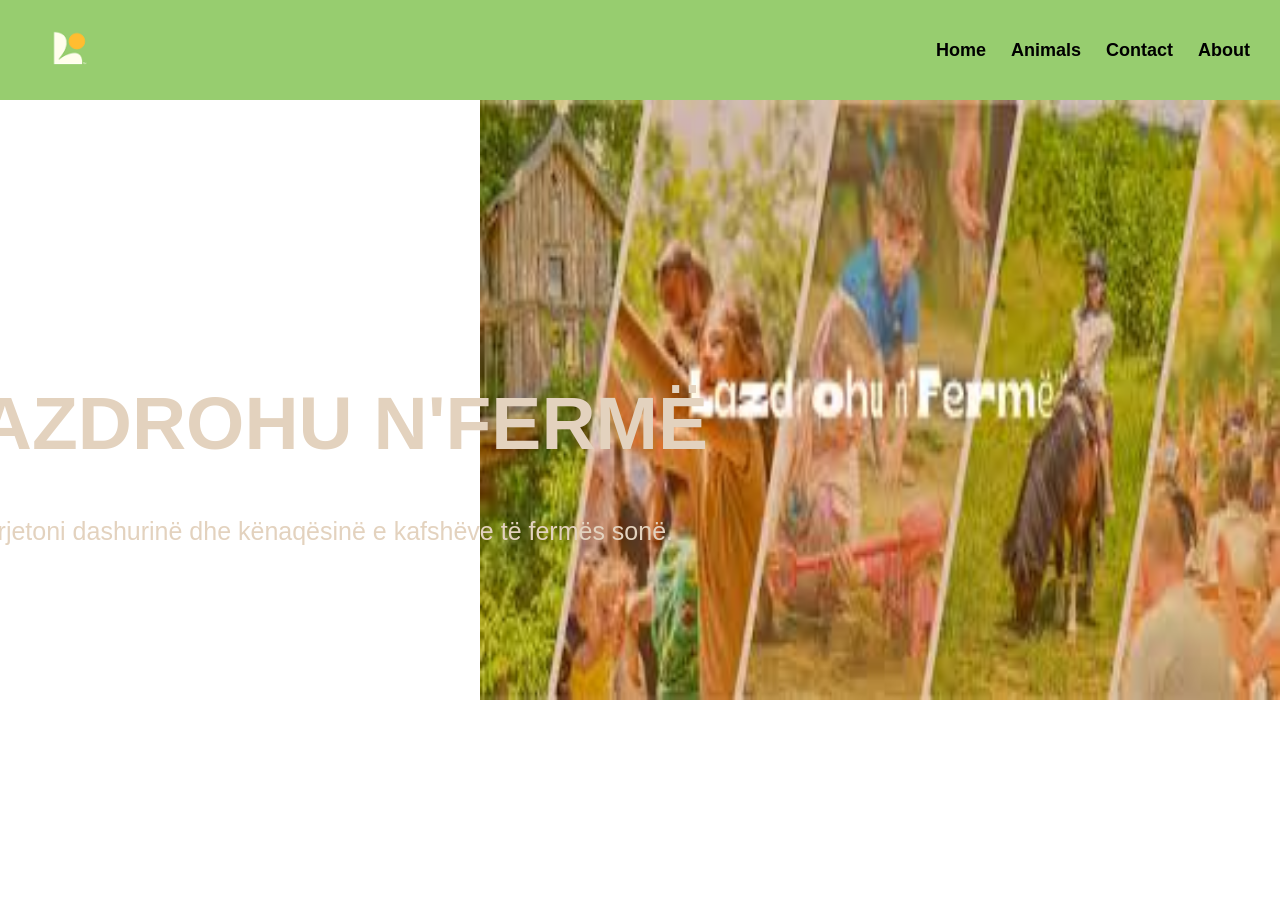
==== projekt grupor/index.html @ a617a82e "commit" ====
<!DOCTYPE html>
<html lang="en">
<head>
    <meta charset="UTF-8">
    <meta name="viewport" content="width=device-width, initial-scale=1.0">
    <title>Lazdrohu N'Fermë</title>

    <link rel="stylesheet" href="style.css">

    <link rel="stylesheet" href="https://cdnjs.cloudflare.com/ajax/libs/font-awesome/6.6.0/css/all.min.css">

</head>
<body>

<header>
    <nav>
        <img src="img/logo.png" class="logo">

        <div id="myLinks">
            <a href="home.html">Home</a>
            <a href="animals.html">Animals</a>
            <a href="contact.html">Contact</a>
            <a href="about.html">About</a>
        </div>

        <button class="icon" onclick="openMenu()">
            <i class="fa-solid fa-bars"></i>
        </button>
    </nav>
</header>

<img src="img/image.jpg" id="img">

<div class="first">
    <h1 class="bigger">LAZDROHU N'FERMË</h1>
    <p class="big">Përjetoni dashurinë dhe kënaqësinë e kafshëve të fermës sonë.</p>
</div>

<script src="main.js"></script>
</body>
</html>
---- projekt grupor/style.css ----
body{
    margin:0;
    font-family:Arial, Helvetica, sans-serif;
}

header{
    background: #97CD6F;
}

nav{
    display:flex;
    justify-content:space-between;
    align-items:center;
    padding:10px 30px;
}

.logo{
    width:80px;
    height:80px;
}

#myLinks{
    display:flex;
    gap:25px;
}

#myLinks a{
    text-decoration:none;
    color:black;
    font-size:18px;
    font-weight:bold;
    transition:.3s;
}

#myLinks a:hover{
    color:#7b5a35;
    background-color: #FFFEEC;
}

.icon{
    display:none;
    border:none;
    background:none;
    font-size:28px;
    cursor:pointer;
}

@media (max-width:768px){

    nav{
        flex-wrap: wrap;
    }

    .icon{
        display: block;
    }

    #myLinks{
        display: none;
        width: 100%;
        flex-direction: column;
        margin-top: 15px;
    }

    #myLinks a{
        padding: 10px 0;
    }
}

.first{
    color:#e3d2be;
    position:absolute;
    left:25%;
    top:50%;
    transform:translate(-50%,-50%);
    text-align:center;
}

.bigger{
    font-size:75px;
}

.big{
    font-size:25px;
}

#img{
    width:800px;
    height:600px;
    float:right;
}

.contact-html{
    width: 500px;
    margin: auto;
    padding: 20px;
}

.header-section{
    display: flex;
    justify-content: space-between;
    margin-bottom: 20px;
}

.home-link{
    text-decoration: none;
    color: white;
    background-color: #97CD6F;
    padding: 8px 12px;
}

.contact{
    border: 2px solid #97CD6F;
    padding: 50px;
}

input, textarea{
    width: 100%;
    margin-top: 5px;
    margin-bottom: 10px;
    padding: 8px;
}

button{
    background-color: #97CD6F;
    color: white;
    border: none;
    padding: 10px 20px;
    cursor: pointer;
}

button:hover{
    background-color: #7CB85C;
}

.contact a{
    color: #97CD6F;
    text-decoration: none;
}

.about-page{
    width: 90%;
    max-width: 1200px;
    margin: auto;
    padding: 30px;
}

.header-section{
    display: flex;
    align-items: center;
    margin-bottom: 30px;
}

.header-section h1{
    flex: 1;
    text-align: center;
    color: #97CD6F;
    font-size: 45px;
    margin: 0;
}

.home-link{
    background-color: #97CD6F;
    color: white;
    padding: 10px 18px;
    border-radius: 8px;
    font-weight: bold;
}

.home-link:hover{
    background-color: #7CB85C;
}

.about-image{
    width: 100%;
    height: 450px;
    object-fit: cover;
    border-radius: 12px;
    border: 4px solid #97CD6F;
    margin-bottom: 30px;
}

.about-page h2{
    color: #FFBD31;
}

.about-page p{
    color: #333;
    font-size: 18px;
}

.cards{
    display: flex;
    justify-content: space-between;
    gap: 20px;
    margin: 30px 0;
}

.card{
    background-color: #FFFEEC;
    border: 2px solid #97CD6F;
    border-radius: 10px;
    padding: 20px;
    width: 30%;
    text-align: center;
}

.card h3{
    color: #97CD6F;
}

.gallery{
    display: flex;
    justify-content: center;
    gap: 20px;
    margin-top: 20px;
}

.gallery img{
    width: 300px;
    height: 200px;
    object-fit: cover;
    border-radius: 10px;
    border: 3px solid #FFBD31;
}
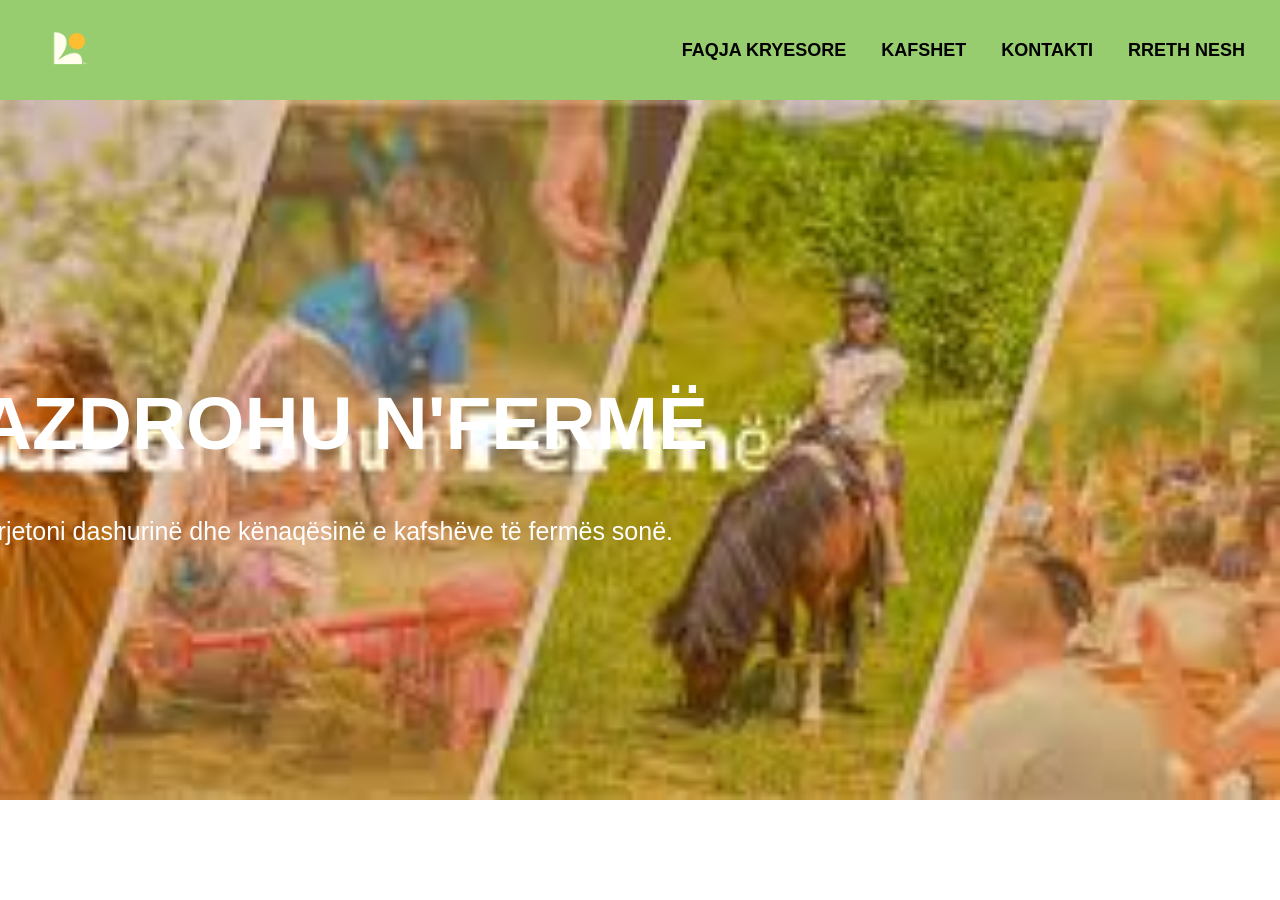
==== commit ad30b8db: "commit" ====
--- a/projekt grupor/index.html
+++ b/projekt grupor/index.html
@@ -17,15 +17,11 @@
         <img src="img/logo.png" class="logo">
 
         <div id="myLinks">
-            <a href="home.html">Home</a>
-            <a href="animals.html">Animals</a>
-            <a href="contact.html">Contact</a>
-            <a href="about.html">About</a>
+            <a href="home.html">FAQJA KRYESORE</a>
+            <a href="animals.html">KAFSHET</a>
+            <a href="contact.html">KONTAKTI</a>
+            <a href="about.html">RRETH NESH</a>
         </div>
-
-        <button class="icon" onclick="openMenu()">
-            <i class="fa-solid fa-bars"></i>
-        </button>
     </nav>
 </header>
 
@@ -36,6 +32,8 @@
     <p class="big">Përjetoni dashurinë dhe kënaqësinë e kafshëve të fermës sonë.</p>
 </div>
 
+
+
 <script src="main.js"></script>
 </body>
 </html>
--- a/projekt grupor/style.css
+++ b/projekt grupor/style.css
@@ -1,6 +1,6 @@
 body{
-    margin:0;
-    font-family:Arial, Helvetica, sans-serif;
+    margin: 0;
+    font-family: Arial, Helvetica, sans-serif;
 }
 
 header{
@@ -8,41 +8,34 @@
 }
 
 nav{
-    display:flex;
-    justify-content:space-between;
-    align-items:center;
-    padding:10px 30px;
+    display: flex;
+    justify-content: space-between;
+    align-items: center;
+    padding: 10px 30px;
 }
 
 .logo{
-    width:80px;
-    height:80px;
+    width: 80px;
+    height: 80px;
 }
 
 #myLinks{
-    display:flex;
-    gap:25px;
+    display: flex;
+    gap: 25px;
 }
 
 #myLinks a{
-    text-decoration:none;
-    color:black;
-    font-size:18px;
-    font-weight:bold;
-    transition:.3s;
+    text-decoration: none;
+    color: black;
+    font-size: 18px;
+    font-weight: bold;
+    transition: .3s;
+    border-radius: 7.5px;
+    padding: 5px;
 }
 
 #myLinks a:hover{
-    color:#7b5a35;
-    background-color: #FFFEEC;
-}
-
-.icon{
-    display:none;
-    border:none;
-    background:none;
-    font-size:28px;
-    cursor:pointer;
+    background-color: white;
 }
 
 @media (max-width:768px){
@@ -68,30 +61,30 @@
 }
 
 .first{
-    color:#e3d2be;
-    position:absolute;
-    left:25%;
-    top:50%;
-    transform:translate(-50%,-50%);
-    text-align:center;
+    color:white;
+    position: absolute;
+    left: 25%;
+    top: 50%;
+    transform: translate(-50%,-50%);
+    text-align: center;
 }
 
 .bigger{
-    font-size:75px;
+    font-size: 75px;
 }
 
 .big{
-    font-size:25px;
+    font-size: 25px;
 }
 
 #img{
-    width:800px;
-    height:600px;
-    float:right;
+    width: 1800px;
+    height: 700px;
+    float: right;
 }
 
 .contact-html{
-    width: 500px;
+    width: 700px;
     margin: auto;
     padding: 20px;
 }
@@ -111,7 +104,7 @@
 
 .contact{
     border: 2px solid #97CD6F;
-    padding: 50px;
+    padding: 75px;
 }
 
 input, textarea{
@@ -217,10 +210,27 @@
 }
 
 .gallery img{
-    width: 300px;
-    height: 200px;
+    width: 400px;
+    height: 300px;
     object-fit: cover;
     border-radius: 10px;
     border: 3px solid #FFBD31;
 }
 
+.activity {
+    display: flex;
+    align-items: center;
+    gap: 12px;
+    padding: 12px;
+    margin: 8px 0;
+    background: #f5f8ed;
+    border-radius: 10px;
+    color: #3d5f2b;
+    font-size: 17px;
+    transition: .3s;
+}
+
+.activity:hover {
+    background: #dcecc8;
+    transform: translateX(5px);
+}
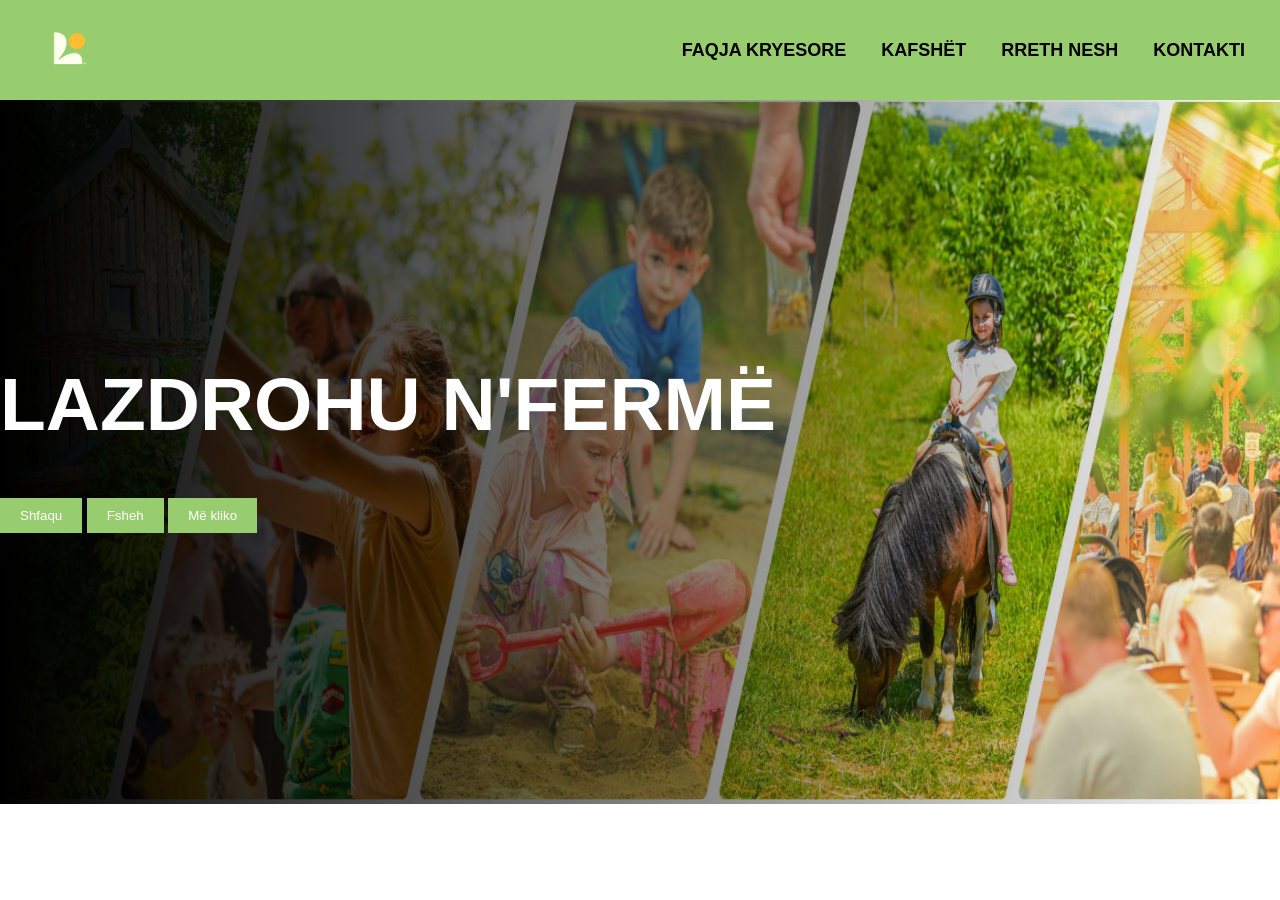
==== commit 1d676886: "commit" ====
--- a/projekt grupor/index.html
+++ b/projekt grupor/index.html
@@ -1,39 +1,32 @@
-<!DOCTYPE html>
-<html lang="en">
-<head>
-    <meta charset="UTF-8">
-    <meta name="viewport" content="width=device-width, initial-scale=1.0">
-    <title>Lazdrohu N'Fermë</title>
-
-    <link rel="stylesheet" href="style.css">
-
-    <link rel="stylesheet" href="https://cdnjs.cloudflare.com/ajax/libs/font-awesome/6.6.0/css/all.min.css">
-
+<!DOCTYPE html> <html lang="en">
+<head> <meta charset="UTF-8"> 
+<meta name="viewport" content="width=device-width, initial-scale=1.0"> 
+<title>Lazdrohu N'Fermë</title> 
+<link rel="stylesheet" href="style.css"> 
+<link rel="stylesheet" href="https://cdnjs.cloudflare.com/ajax/libs/font-awesome/6.6.0/css/all.min.css">
 </head>
 <body>
-
 <header>
     <nav>
-        <img src="img/logo.png" class="logo">
-
-        <div id="myLinks">
-            <a href="home.html">FAQJA KRYESORE</a>
-            <a href="animals.html">KAFSHET</a>
-            <a href="contact.html">KONTAKTI</a>
-            <a href="about.html">RRETH NESH</a>
+        <img src="img/logo.png" class="logo"> 
+            <div id="myLinks"> <a href="home.html">FAQJA KRYESORE</a> 
+                <a href="animals.html">KAFSHËT</a> 
+                <a href="about.html">RRETH NESH</a> 
+                <a href="contact.html">KONTAKTI</a> 
+            </div> 
+    </nav> 
+</header> 
+    <div class="thelooks"> 
+        <img src="img/image.jpg" id="img"> 
+        <div class="overlay"></div> 
+        <div class="first"> 
+            <h1 class="bigger" id="title">LAZDROHU N'FERMË</h1> 
+            <p id="text" class="big">Përjetoni dashurinë dhe kënaqësinë e kafshëve të fermës sonë.</p>
+                <button onclick="showText()">Shfaqu</button>
+                <button onclick="hideText()">Fsheh</button>
+                <button onclick="hello()" >Më kliko</button>
         </div>
-    </nav>
-</header>
-
-<img src="img/image.jpg" id="img">
-
-<div class="first">
-    <h1 class="bigger">LAZDROHU N'FERMË</h1>
-    <p class="big">Përjetoni dashurinë dhe kënaqësinë e kafshëve të fermës sonë.</p>
-</div>
-
-
-
-<script src="main.js"></script>
-</body>
+    </div> 
+    <script src="main.js"></script> 
+</body> 
 </html>
--- a/projekt grupor/style.css
+++ b/projekt grupor/style.css
@@ -60,13 +60,34 @@
     }
 }
 
+.thelooks{
+    position: relative;
+}
+
+#img{
+    width: 100%;
+    height: 700px;
+}
+
+.overlay{
+    position: absolute;
+    top: 0;
+    left: 0;
+    width: 100%;
+    height: 100%;
+
+    background: linear-gradient(
+        to right,
+        rgba(0,0,0,1),
+        rgba(0,0,0,0)
+    );
+}
+
 .first{
-    color:white;
     position: absolute;
-    left: 25%;
-    top: 50%;
-    transform: translate(-50%,-50%);
-    text-align: center;
+    top: 30%;
+    color: white;
+    text-align: left;
 }
 
 .bigger{
@@ -75,12 +96,7 @@
 
 .big{
     font-size: 25px;
-}
-
-#img{
-    width: 1800px;
-    height: 700px;
-    float: right;
+    display:none;
 }
 
 .contact-html{
@@ -207,14 +223,19 @@
     justify-content: center;
     gap: 20px;
     margin-top: 20px;
+    display: grid;
+    grid-template-columns: repeat(3, 1fr);
+    padding: 20px;
 }
 
 .gallery img{
-    width: 400px;
+    width: 350px;
     height: 300px;
     object-fit: cover;
     border-radius: 10px;
     border: 3px solid #FFBD31;
+    object-fit: cover;
+    border-radius: 10px;
 }
 
 .activity {
@@ -233,4 +254,64 @@
 .activity:hover {
     background: #dcecc8;
     transform: translateX(5px);
+}
+
+.gallery {
+    display: grid;
+    grid-template-columns: repeat(3, 1fr);
+    gap: 15px;
+    padding: 20px;
+}
+
+.img-box{
+    text-align: center;
+}
+
+.imganimal {
+    width: 100%;
+    height: 200px;
+    object-fit: cover;
+    border-radius: 10px;
+    cursor: pointer;
+    transition: 0.3s;
+}
+
+.img-box h3 {
+    margin-top: 8px;
+    font-size: 16px;
+    color: black;
+}
+
+.imganimal:hover {
+    transform: scale(1.03);
+}
+
+.overlay2 {
+    position: fixed;
+    top: 0;
+    left: 0;
+    width: 100%;
+    height: 100%;
+    background: rgba(0,0,0,0.85);
+    display: none;
+    justify-content: center;
+    align-items: center;
+    z-index: 999;
+}
+
+.overlay2 img {
+    max-width: 90%;
+    max-height: 70%;
+    border-radius: 10px;
+}
+
+#btn1{
+    text-align: center;
+
+}
+
+.animation {
+    text-align: center;
+    transition: 1s ease;
+    transform: scale(0.9);
 }
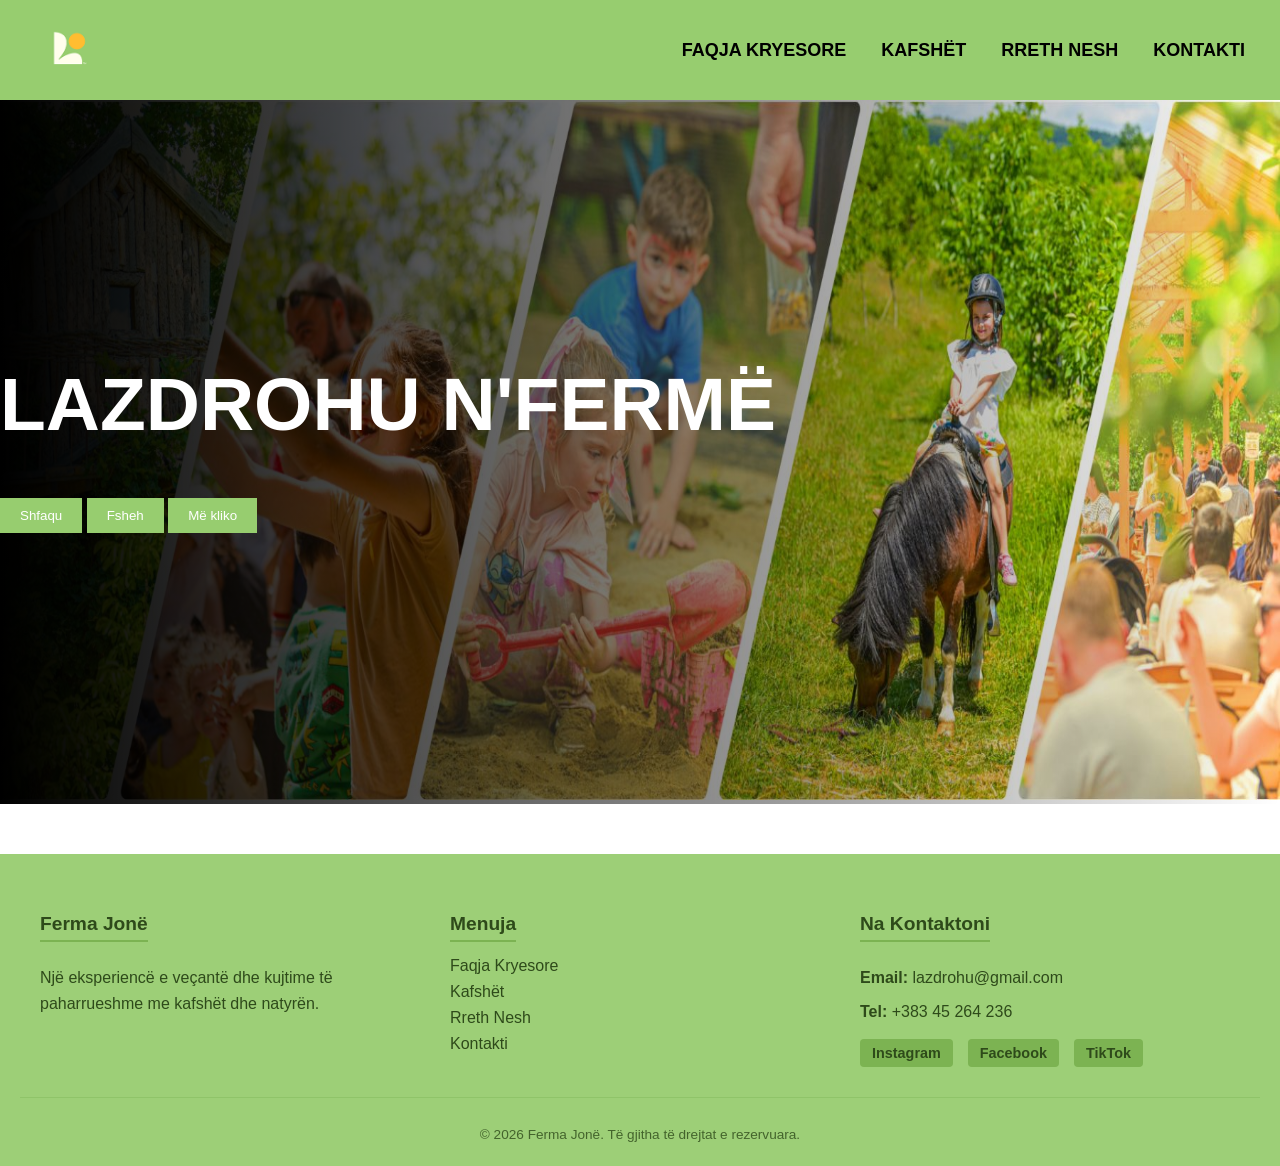
==== commit 821089f6: "commit" ====
--- a/projekt grupor/index.html
+++ b/projekt grupor/index.html
@@ -20,13 +20,48 @@
         <img src="img/image.jpg" id="img"> 
         <div class="overlay"></div> 
         <div class="first"> 
-            <h1 class="bigger" id="title">LAZDROHU N'FERMË</h1> 
+            <h1 class="bigger" id="title">LAZDROHU N'FERMË</h1>
             <p id="text" class="big">Përjetoni dashurinë dhe kënaqësinë e kafshëve të fermës sonë.</p>
                 <button onclick="showText()">Shfaqu</button>
                 <button onclick="hideText()">Fsheh</button>
                 <button onclick="hello()" >Më kliko</button>
         </div>
     </div> 
+
+<footer class="site-footer">
+    <div class="footer-container">
+        <div class="footer-section footer-about">
+            <h3>Ferma Jonë</h3>
+            <p>Një eksperiencë e veçantë dhe kujtime të paharrueshme me kafshët dhe natyrën.</p>
+        </div>
+
+        <div class="footer-section footer-links">
+            <h3>Menuja</h3>
+            <ul>
+                <li><a href="home.html">Faqja Kryesore</a></li>
+                <li><a href="animals.html">Kafshët</a></li>
+                <li><a href="about.html">Rreth Nesh</a></li>
+                <li><a href="contact.html">Kontakti</a></li>
+            </ul>
+        </div>
+
+        <div class="footer-section footer-contact">
+            <h3>Na Kontaktoni</h3>
+            <p><strong>Email:</strong> lazdrohu@gmail.com</p>
+            <p><strong>Tel:</strong> +383 45 264 236</p>
+            <div class="footer-socials">
+                <a href="https://www.instagram.com/lazdrohuferme?igsh=MTQ1dm1qNm16ODd0OA==" target="_blank" class="social-link">Instagram</a>
+                <a href="https://www.facebook.com/share/1Bd1Wi3PK9/?mibextid=wwXIfr" target="_blank" class="social-link">Facebook</a>
+                <a href="https://www.tiktok.com/@lazdrohunferme" target="_blank" class="social-link">TikTok</a>
+            </div>
+        </div>
+    </div>
+    
+    <div class="footer-bottom">
+        <p>&copy; 2026 Ferma Jonë. Të gjitha të drejtat e rezervuara.</p>
+    </div>
+</footer>
+
     <script src="main.js"></script> 
 </body> 
 </html>
--- a/projekt grupor/style.css
+++ b/projekt grupor/style.css
@@ -111,13 +111,6 @@
     margin-bottom: 20px;
 }
 
-.home-link{
-    text-decoration: none;
-    color: white;
-    background-color: #97CD6F;
-    padding: 8px 12px;
-}
-
 .contact{
     border: 2px solid #97CD6F;
     padding: 75px;
@@ -168,18 +161,6 @@
     margin: 0;
 }
 
-.home-link{
-    background-color: #97CD6F;
-    color: white;
-    padding: 10px 18px;
-    border-radius: 8px;
-    font-weight: bold;
-}
-
-.home-link:hover{
-    background-color: #7CB85C;
-}
-
 .about-image{
     width: 100%;
     height: 450px;
@@ -198,14 +179,14 @@
     font-size: 18px;
 }
 
-.cards{
+.sektoret{
     display: flex;
     justify-content: space-between;
     gap: 20px;
     margin: 30px 0;
 }
 
-.card{
+.sektori{
     background-color: #FFFEEC;
     border: 2px solid #97CD6F;
     border-radius: 10px;
@@ -214,11 +195,11 @@
     text-align: center;
 }
 
-.card h3{
+.sektori h3{
     color: #97CD6F;
 }
 
-.gallery{
+.albumi{
     display: flex;
     justify-content: center;
     gap: 20px;
@@ -228,7 +209,7 @@
     padding: 20px;
 }
 
-.gallery img{
+.albumi  img{
     width: 350px;
     height: 300px;
     object-fit: cover;
@@ -254,13 +235,6 @@
 .activity:hover {
     background: #dcecc8;
     transform: translateX(5px);
-}
-
-.gallery {
-    display: grid;
-    grid-template-columns: repeat(3, 1fr);
-    gap: 15px;
-    padding: 20px;
 }
 
 .img-box{
@@ -314,4 +288,83 @@
     text-align: center;
     transition: 1s ease;
     transform: scale(0.9);
+}
+
+.site-footer {
+    background-color: #9dcf77; 
+    color: #2e4a1a; 
+    font-family: Arial, sans-serif;
+    padding: 40px 20px 10px 20px;
+    margin-top: 50px;
+}
+
+.footer-container {
+    max-width: 1200px;
+    margin: 0 auto;
+    display: flex;
+    flex-wrap: wrap;
+    justify-content: space-between;
+    gap: 30px;
+}
+
+.footer-section {
+    flex: 1;
+    min-width: 250px;
+}
+
+.footer-section h3 {
+    font-size: 1.2rem;
+    margin-bottom: 15px;
+    border-bottom: 2px solid #7cb352;
+    padding-bottom: 5px;
+    display: inline-block;
+}
+
+.footer-section p {
+    line-height: 1.6;
+    margin: 8px 0;
+}
+
+.footer-links ul {
+    list-style: none;
+    padding: 0;
+    margin: 0;
+}
+
+.footer-links li {
+    margin-bottom: 8px;
+}
+
+.footer-links a, .social-link {
+    color: #2e4a1a;
+    text-decoration: none;
+    transition: color 0.2s ease-in-out;
+}
+
+.footer-links a:hover, .social-link:hover {
+    color: #ffffff; 
+    text-decoration: underline;
+}
+
+.footer-socials {
+    margin-top: 15px;
+    display: flex;
+    gap: 15px;
+}
+
+.social-link {
+    background: #7cb352;
+    padding: 6px 12px;
+    border-radius: 4px;
+    font-size: 0.9rem;
+    font-weight: bold;
+}
+
+.footer-bottom {
+    text-align: center;
+    margin-top: 30px;
+    padding-top: 15px;
+    border-top: 1px solid #8cc266;
+    font-size: 0.85rem;
+    opacity: 0.8;
 }
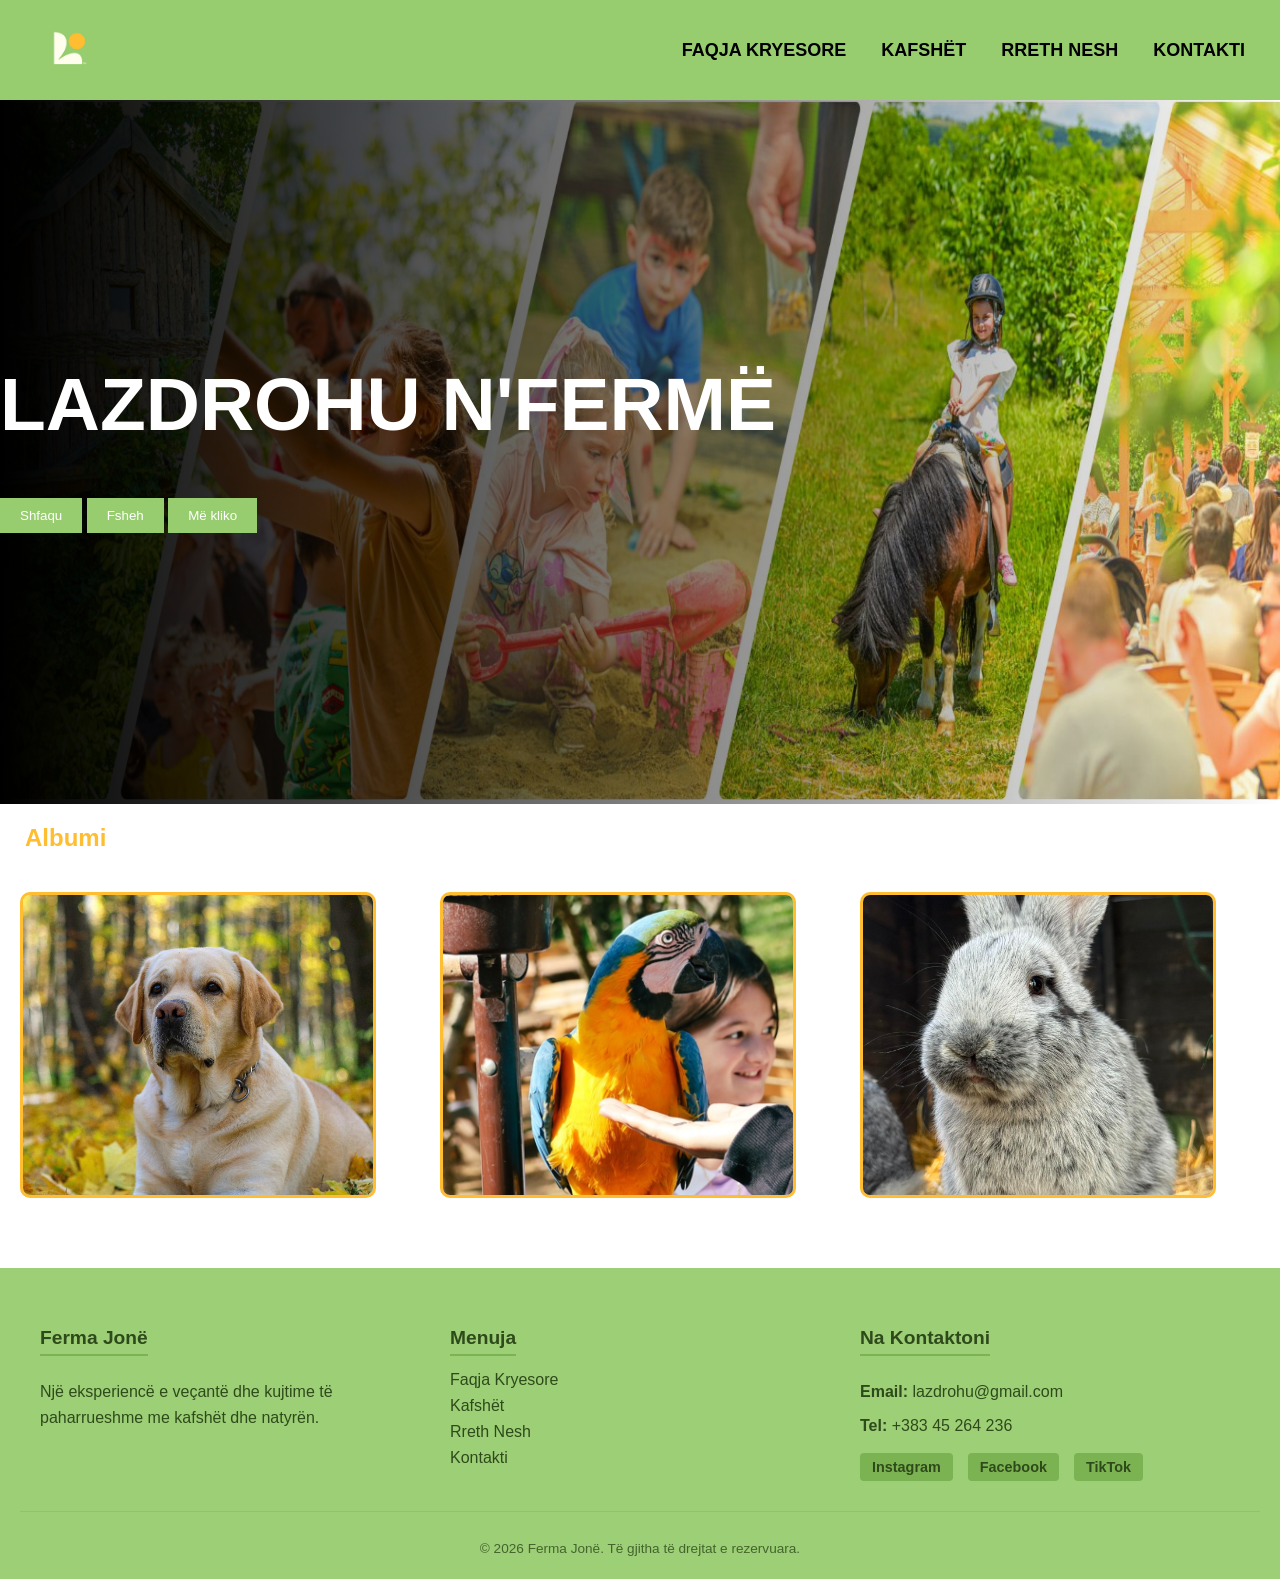
==== commit 45cbcd6c: "commit" ====
--- a/projekt grupor/index.html
+++ b/projekt grupor/index.html
@@ -18,7 +18,7 @@
 </header> 
     <div class="thelooks"> 
         <img src="img/image.jpg" id="img"> 
-        <div class="overlay"></div> 
+        <div class="overlay">
         <div class="first"> 
             <h1 class="bigger" id="title">LAZDROHU N'FERMË</h1>
             <p id="text" class="big">Përjetoni dashurinë dhe kënaqësinë e kafshëve të fermës sonë.</p>
@@ -26,7 +26,17 @@
                 <button onclick="hideText()">Fsheh</button>
                 <button onclick="hello()" >Më kliko</button>
         </div>
+        </div> 
+        
     </div> 
+
+    <h2 style="color: #FFBD31; margin-left: 25px;">Albumi</h2>
+
+    <div class="albumi">
+        <img src="img/kafshet/krisi.jpg" class="imganimal" onclick="swap(this)">
+        <img src="img/kafshet/mr heckles.jpg" class="imganimal" onclick="swap2(this)">
+        <img src="img/kafshet/lepur.jpg" class="imganimal" onclick="swap3(this)">
+    </div>
 
 <footer class="site-footer">
     <div class="footer-container">
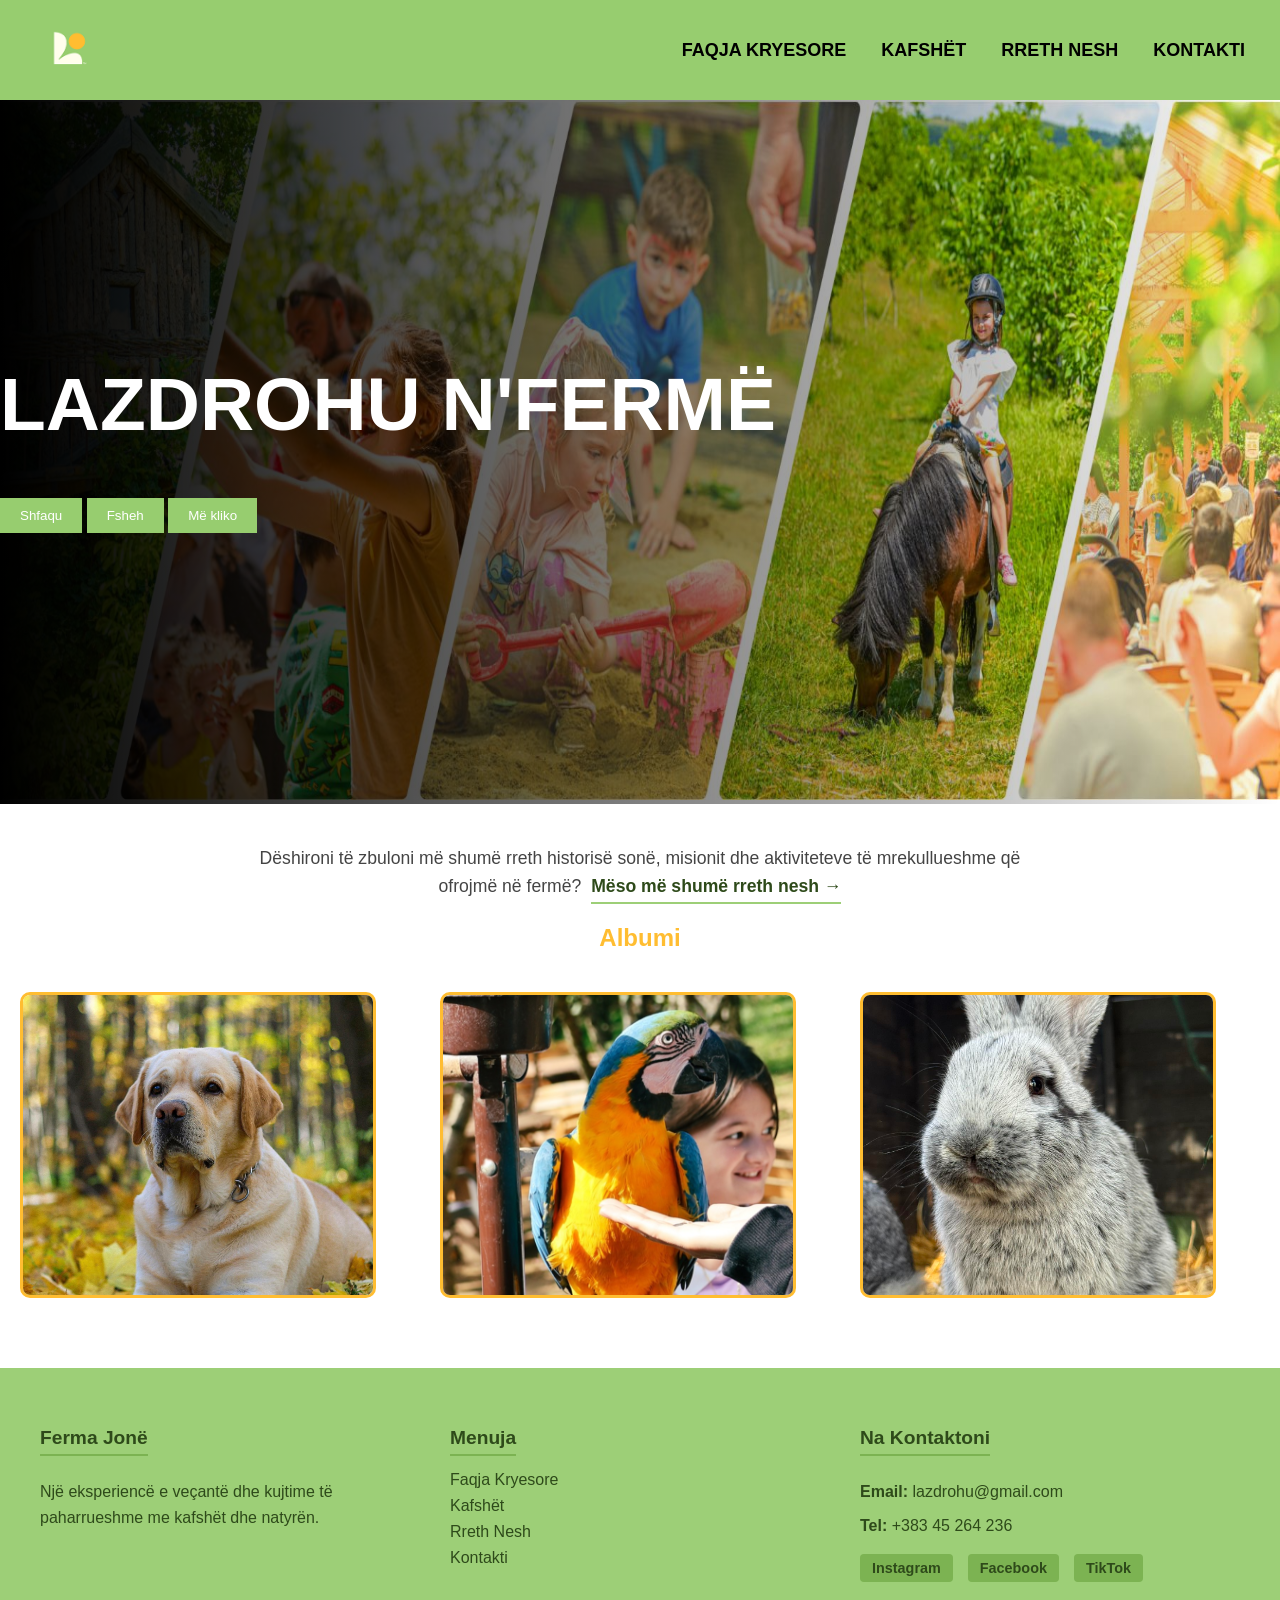
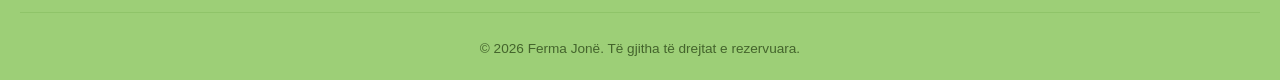
==== commit 596cdde0: "commit" ====
--- a/projekt grupor/index.html
+++ b/projekt grupor/index.html
@@ -27,10 +27,16 @@
                 <button onclick="hello()" >Më kliko</button>
         </div>
         </div> 
-        
     </div> 
 
-    <h2 style="color: #FFBD31; margin-left: 25px;">Albumi</h2>
+    <div class="about-intro-section">
+        <p class="about-intro-text">
+            Dëshironi të zbuloni më shumë rreth historisë sonë, misionit dhe aktiviteteve të mrekullueshme që ofrojmë në fermë? 
+            <a href="about.html" class="about-inline-link">Mëso më shumë rreth nesh &rarr;</a>
+        </p>
+    </div>
+
+    <h2 style="color: #FFBD31; text-align: center;">Albumi</h2>
 
     <div class="albumi">
         <img src="img/kafshet/krisi.jpg" class="imganimal" onclick="swap(this)">
--- a/projekt grupor/style.css
+++ b/projekt grupor/style.css
@@ -367,4 +367,34 @@
     border-top: 1px solid #8cc266;
     font-size: 0.85rem;
     opacity: 0.8;
+}
+
+.about-intro-section {
+    max-width: 800px;
+    margin: 40px auto 20px auto;
+    padding: 0 20px;
+    text-align: center;
+}
+
+.about-intro-text {
+    font-family: sans-serif;
+    font-size: 1.1rem;
+    color: #444444;
+    line-height: 1.6;
+}
+
+.about-inline-link {
+    color: #2e4a1a; 
+    font-weight: bold;
+    text-decoration: none;
+    border-bottom: 2px solid #9dcf77; 
+    padding-bottom: 2px;
+    display: inline-block;
+    margin-left: 5px;
+    transition: all 0.2s ease-in-out;
+}
+
+.about-inline-link:hover {
+    color: #FFBD31; 
+    border-bottom-color: #FFBD31;
 }
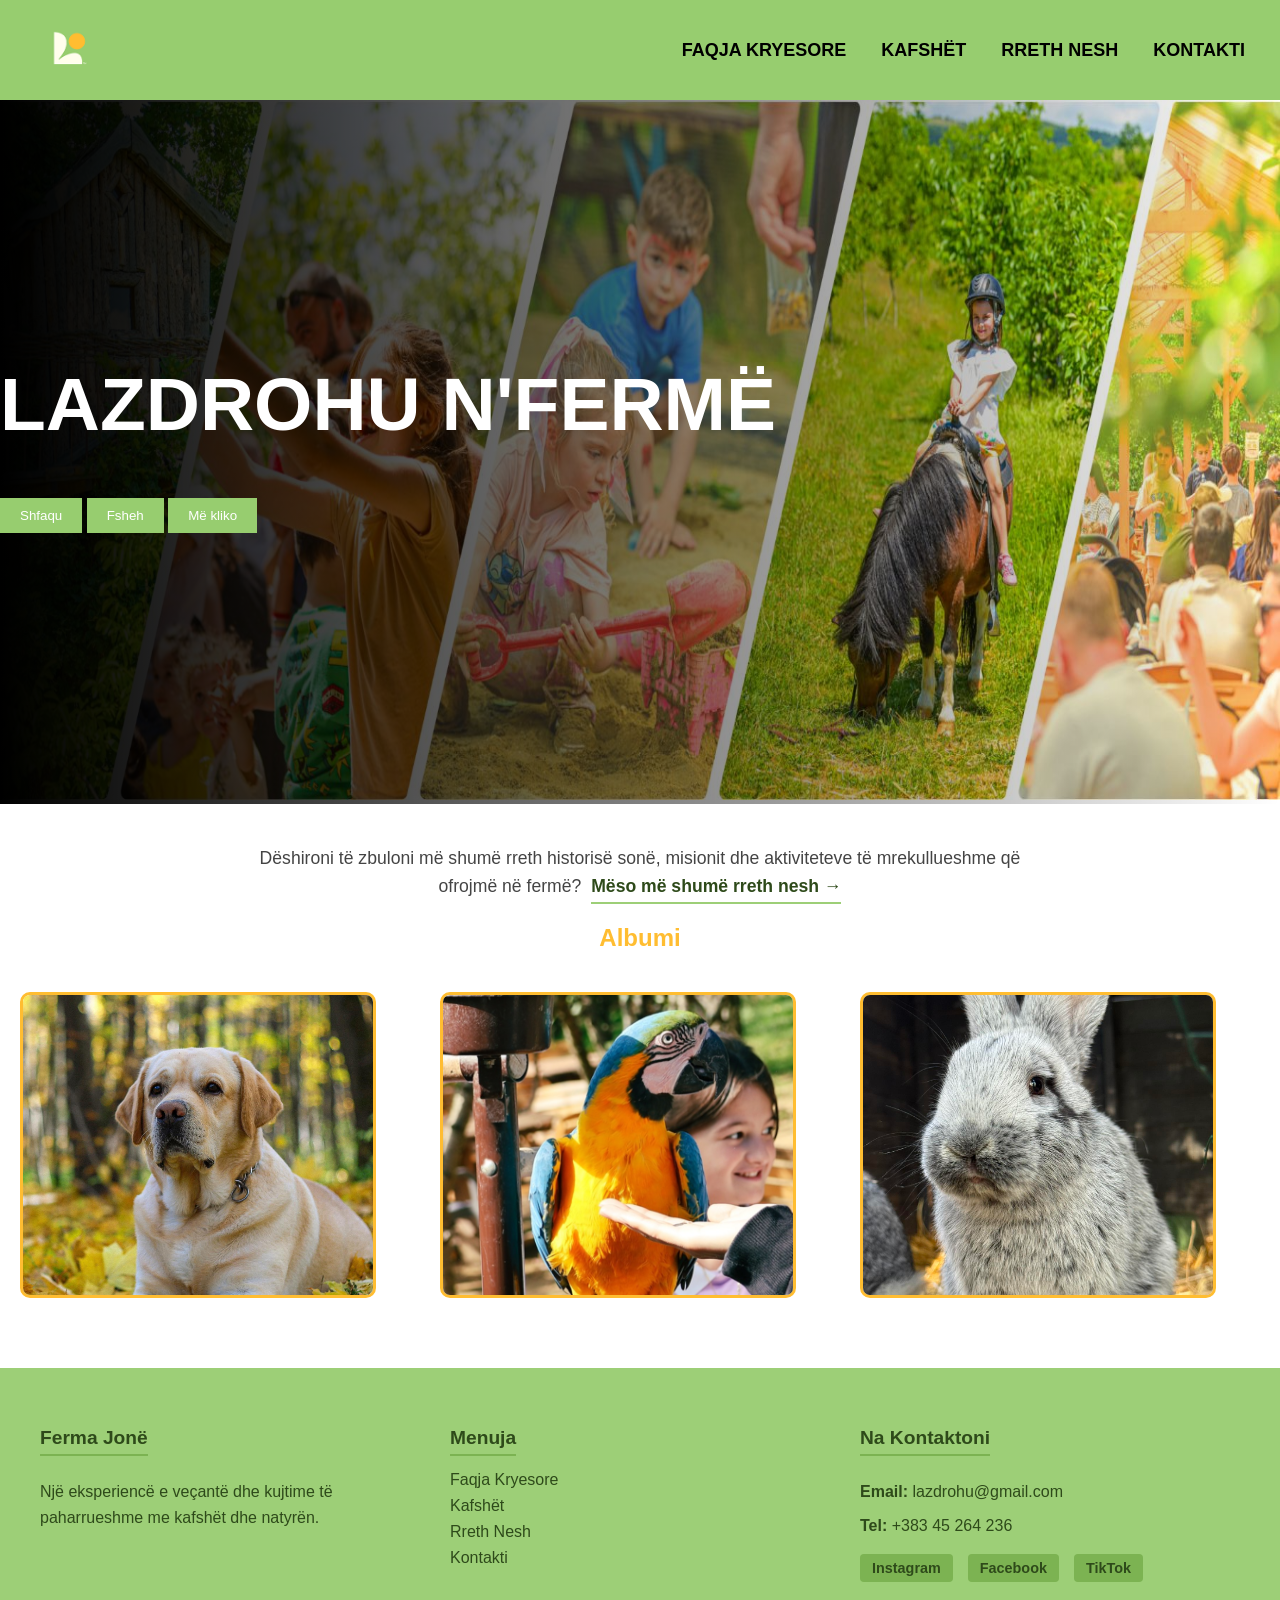
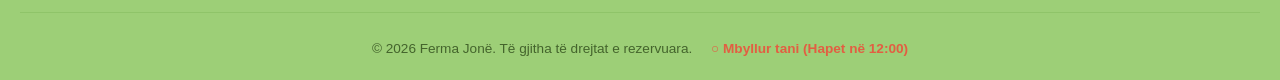
==== commit beaa0754: "commit" ====
--- a/projekt grupor/index.html
+++ b/projekt grupor/index.html
@@ -32,7 +32,7 @@
     <div class="about-intro-section">
         <p class="about-intro-text">
             Dëshironi të zbuloni më shumë rreth historisë sonë, misionit dhe aktiviteteve të mrekullueshme që ofrojmë në fermë? 
-            <a href="about.html" class="about-inline-link">Mëso më shumë rreth nesh &rarr;</a>
+            <a href="about.html" class="about-inline-link">Mëso më shumë rreth nesh →</a>
         </p>
     </div>
 
@@ -74,7 +74,7 @@
     </div>
     
     <div class="footer-bottom">
-        <p>&copy; 2026 Ferma Jonë. Të gjitha të drejtat e rezervuara.</p>
+        <p>© 2026 Ferma Jonë. Të gjitha të drejtat e rezervuara. <span id="status-badge" style="margin-left: 15px; font-weight: bold;"></span></p>
     </div>
 </footer>
 
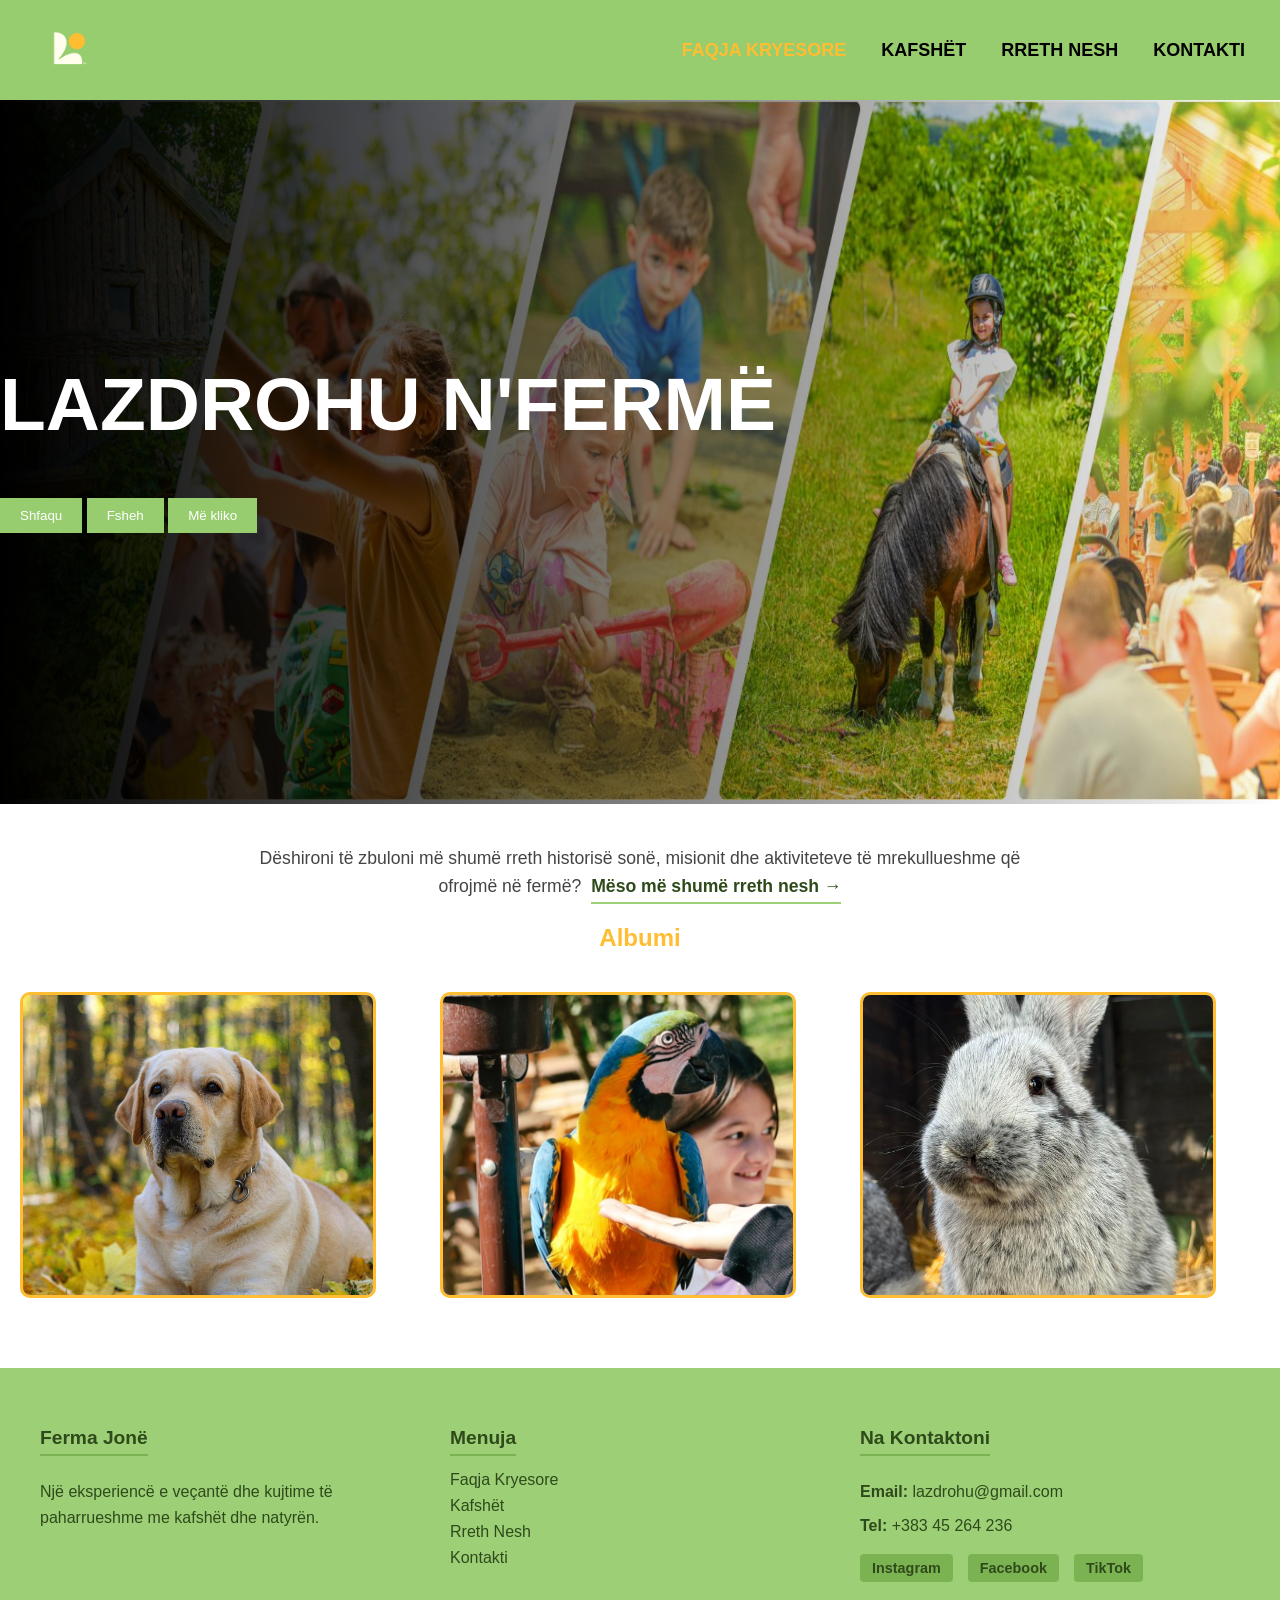
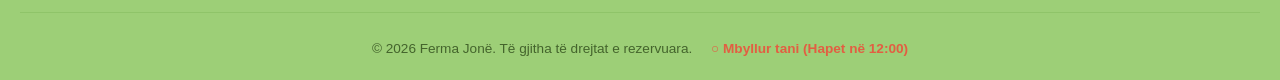
==== commit 0a1af34c: "commit" ====
--- a/projekt grupor/index.html
+++ b/projekt grupor/index.html
@@ -9,7 +9,8 @@
 <header>
     <nav>
         <img src="img/logo.png" class="logo"> 
-            <div id="myLinks"> <a href="home.html">FAQJA KRYESORE</a> 
+            <div id="myLinks">
+                <a href="home.html" style="color: #FFBD31">FAQJA KRYESORE</a> 
                 <a href="animals.html">KAFSHËT</a> 
                 <a href="about.html">RRETH NESH</a> 
                 <a href="contact.html">KONTAKTI</a> 
